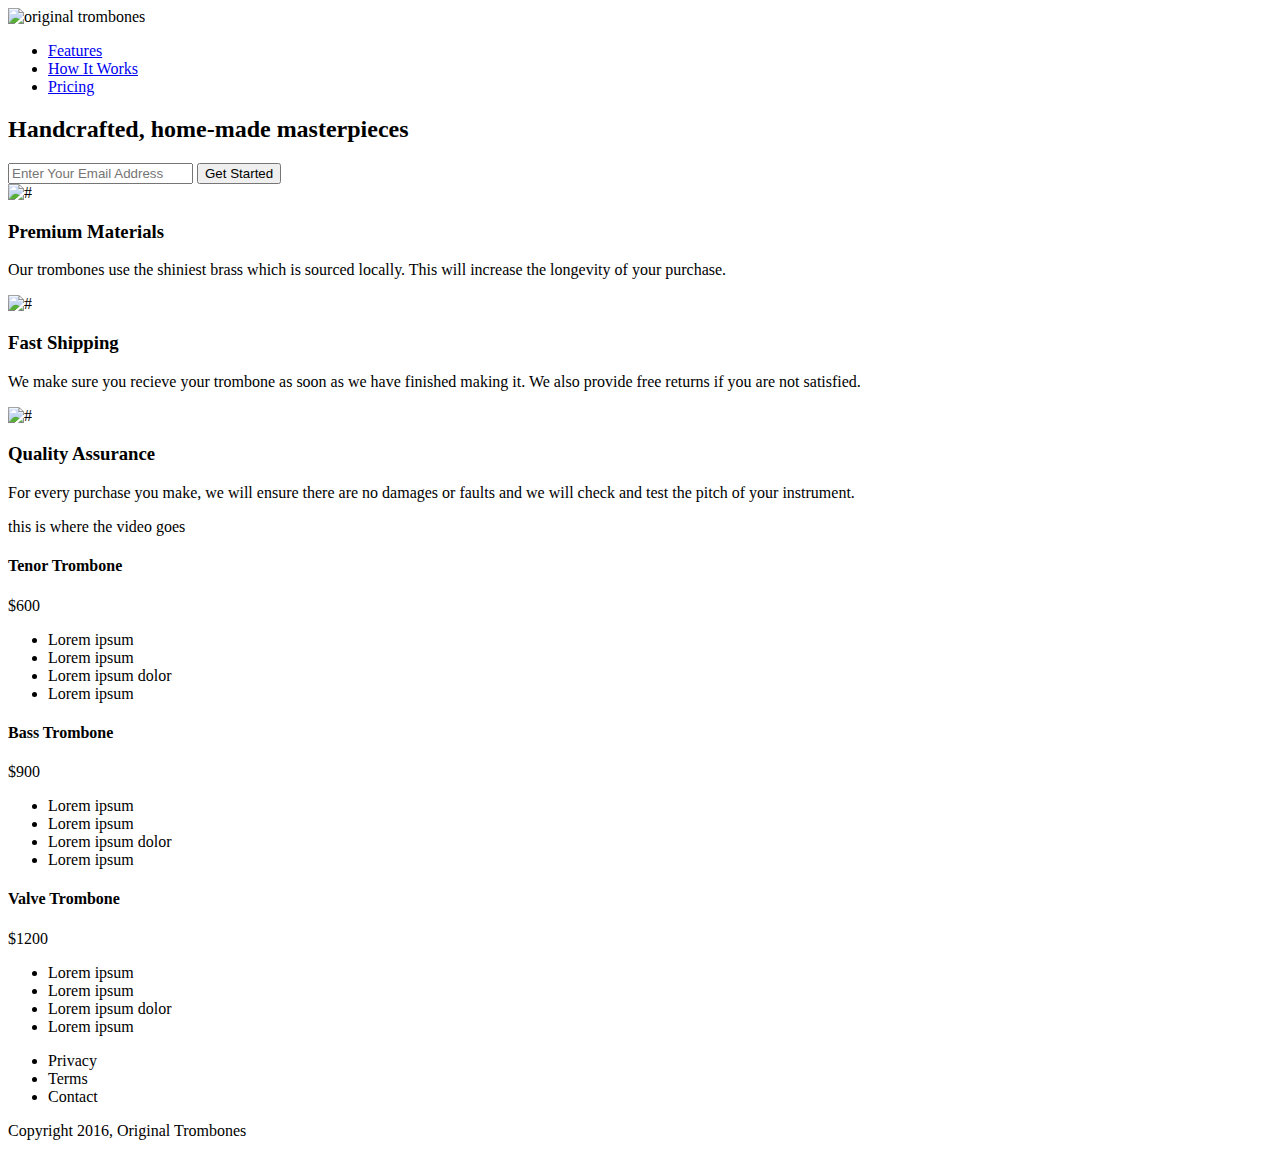
==== landing_page/index.html @ 4afbbb4b "landing page skeleton" ====
<!DOCTYPE html>
<html lang="en">
<head>
  <meta charset="UTF-8">
  <meta name="viewport" content="width=device-width, initial-scale=1.0">
  <meta http-equiv="X-UA-Compatible" content="ie=edge">
  <link rel="stylesheet" href="css/style.css">
  <title>Landing Page</title>
</head>
<body>
  <div id="header">
    <div id="company-logo">
      <img src="https://s3.amazonaws.com/freecodecamp/original_trombones.png" alt="original trombones" id="header-img">
    </div>
    <nav id="nav-bar">
      <ul>
        <li><a href="#" class="nav-link">Features</a></li>
        <li><a href="#" class="nav-link">How It Works</a></li>
        <li><a href="#" class="nav-link">Pricing</a></li>
      </ul>
    </nav>
  </div>

  <header id="header">
    <h2>Handcrafted, home-made masterpieces</h2>
    <form id="form" action="https://www.freecodecamp.com/email-submit">
      <input type="email" id="email" placeholder="Enter Your Email Address">
      <input type="submit" id="submit" value="Get Started">
    </form>
  </header>

  <div class="container">
    <section id="features">
      <div class="grid">
        <div class="icon"><img src="#" alt="#"></div>
        <div class="description">
          <h3>Premium Materials</h3>
          <p>Our trombones use the shiniest brass which is sourced locally. This will increase the longevity of your purchase.</p>
        </div>
      </div>
      <div class="grid">
        <div class="icon"><img src="#" alt="#"></div>
        <div class="description">
          <h3>Fast Shipping</h3>
          <p>We make sure you recieve your trombone as soon as we have finished making it. We also provide free returns if you are not satisfied.</p>
        </div>
      </div>
      <div class="grid">
        <div class="icon"><img src="#" alt="#"></div>
        <div class="description">
          <h3>Quality Assurance</h3>
          <p>For every purchase you make, we will ensure there are no damages or faults and we will check and test the pitch of your instrument.</p>
        </div>
      </div>
    </section>
  </div>

  <section id="video">
    <div>this is where the video goes</div>
  </section>

  <section id="pricing">
    <div class="level">
      <h4>Tenor Trombone</h4>
      <div class="price">$600</div>
      <ul>
        <li>Lorem ipsum</li>
        <li>Lorem ipsum</li>
        <li>Lorem ipsum dolor</li>
        <li>Lorem ipsum</li>
      </ul>
    </div>
    <div class="level">
      <h4>Bass Trombone</h4>
      <div class="price">$900</div>
      <ul>
        <li>Lorem ipsum</li>
        <li>Lorem ipsum</li>
        <li>Lorem ipsum dolor</li>
        <li>Lorem ipsum</li>
      </ul>
    </div>
    <div class="level">
      <h4>Valve Trombone</h4>
      <div class="price">$1200</div>
      <ul>
        <li>Lorem ipsum</li>
        <li>Lorem ipsum</li>
        <li>Lorem ipsum dolor</li>
        <li>Lorem ipsum</li>
      </ul>
    </div>
  </section>

  <footer id="footer">
    <ul>
      <li>Privacy</li>
      <li>Terms</li>
      <li>Contact</li>
    </ul>
    <p>Copyright 2016, Original Trombones</p>
  </footer>

</body>
</html>
---- landing_page/css/style.css ----
/*# sourceMappingURL=style.css.map */
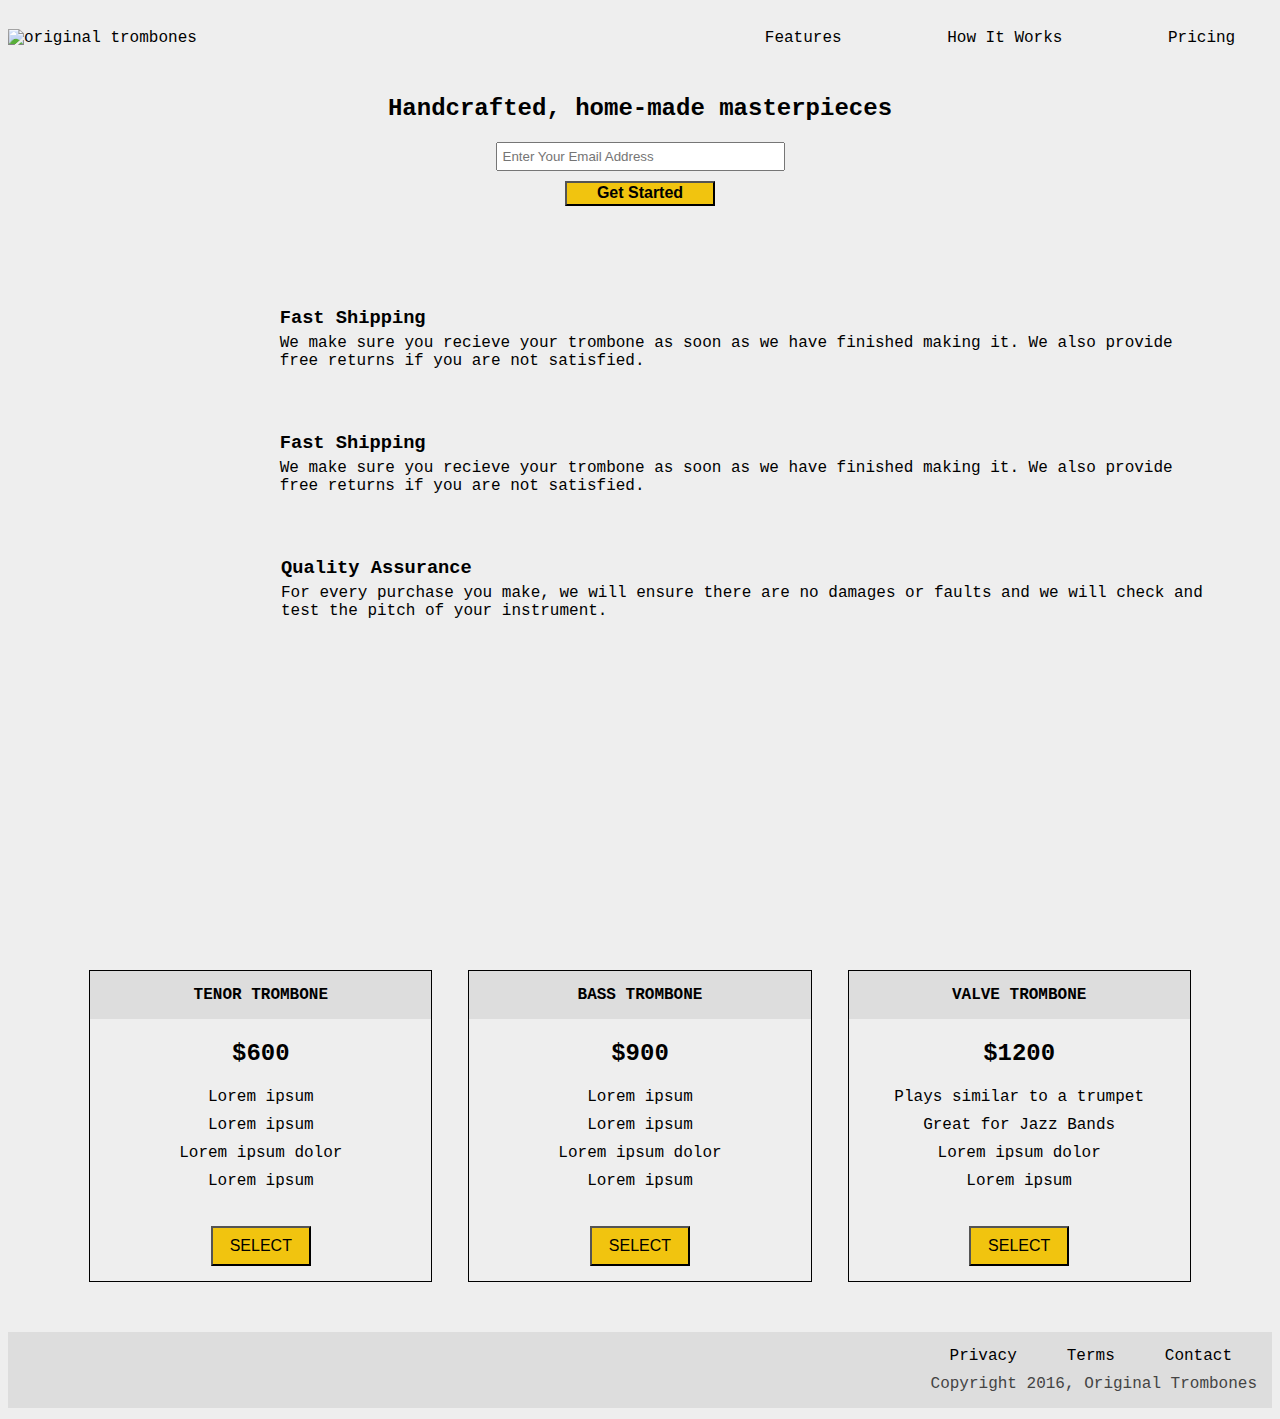
==== commit 0fdc9cdb: "finished ladning page project" ====
--- a/landing_page/index.html
+++ b/landing_page/index.html
@@ -4,99 +4,102 @@
   <meta charset="UTF-8">
   <meta name="viewport" content="width=device-width, initial-scale=1.0">
   <meta http-equiv="X-UA-Compatible" content="ie=edge">
+  <link rel="stylesheet" href="https://use.fontawesome.com/releases/v5.3.1/css/all.css" integrity="sha384-mzrmE5qonljUremFsqc01SB46JvROS7bZs3IO2EmfFsd15uHvIt+Y8vEf7N7fWAU" crossorigin="anonymous">
   <link rel="stylesheet" href="css/style.css">
   <title>Landing Page</title>
 </head>
 <body>
-  <div id="header">
+
+  <header id="header">
     <div id="company-logo">
       <img src="https://s3.amazonaws.com/freecodecamp/original_trombones.png" alt="original trombones" id="header-img">
     </div>
     <nav id="nav-bar">
       <ul>
-        <li><a href="#" class="nav-link">Features</a></li>
-        <li><a href="#" class="nav-link">How It Works</a></li>
-        <li><a href="#" class="nav-link">Pricing</a></li>
+        <li><a href="#features" class="nav-link">Features</a></li>
+        <li><a href="#how-it-works" class="nav-link">How It Works</a></li>
+        <li><a href="#pricing" class="nav-link">Pricing</a></li>
       </ul>
     </nav>
-  </div>
+  </header>
 
-  <header id="header">
+  <form id="form" action="https://www.freecodecamp.com/email-submit">
     <h2>Handcrafted, home-made masterpieces</h2>
-    <form id="form" action="https://www.freecodecamp.com/email-submit">
-      <input type="email" id="email" placeholder="Enter Your Email Address">
-      <input type="submit" id="submit" value="Get Started">
-    </form>
-  </header>
+    <input type="email" id="email" placeholder="Enter Your Email Address">
+    <input type="submit" id="submit" class="btn" value="Get Started">
+  </form>
 
   <div class="container">
     <section id="features">
       <div class="grid">
-        <div class="icon"><img src="#" alt="#"></div>
-        <div class="description">
-          <h3>Premium Materials</h3>
-          <p>Our trombones use the shiniest brass which is sourced locally. This will increase the longevity of your purchase.</p>
-        </div>
-      </div>
-      <div class="grid">
-        <div class="icon"><img src="#" alt="#"></div>
+        <div class="icon"><i class="fa fa-3x fa-fire"></i></div>
         <div class="description">
           <h3>Fast Shipping</h3>
           <p>We make sure you recieve your trombone as soon as we have finished making it. We also provide free returns if you are not satisfied.</p>
         </div>
       </div>
       <div class="grid">
-        <div class="icon"><img src="#" alt="#"></div>
+        <div class="icon"><i class="fa fa-3x fa-truck"></i></div>
+        <div class="description">
+          <h3>Fast Shipping</h3>
+          <p>We make sure you recieve your trombone as soon as we have finished making it. We also provide free returns if you are not satisfied.</p>
+        </div>
+      </div>
+      <div class="grid">
+        <div class="icon"><i class="fa fa-3x fa-battery-full"></i></div>
         <div class="description">
           <h3>Quality Assurance</h3>
           <p>For every purchase you make, we will ensure there are no damages or faults and we will check and test the pitch of your instrument.</p>
         </div>
       </div>
     </section>
+
+    <section id="how-it-works">
+      <iframe height="315" src="https://www.youtube-nocookie.com/embed/y8Yv4pnO7qc?rel=0&amp;controls=0&amp;showinfo=0" frameborder="0" allowfullscreen></iframe>
+    </section>
+
+    <section id="pricing">
+      <div class="level">
+        <h4>Tenor Trombone</h4>
+        <div class="price">$600</div>
+        <ul>
+          <li>Lorem ipsum</li>
+          <li>Lorem ipsum</li>
+          <li>Lorem ipsum dolor</li>
+          <li>Lorem ipsum</li>
+        </ul>
+        <button class="btn">Select</button>
+      </div>
+      <div class="level">
+        <h4>Bass Trombone</h4>
+        <div class="price">$900</div>
+        <ul>
+          <li>Lorem ipsum</li>
+          <li>Lorem ipsum</li>
+          <li>Lorem ipsum dolor</li>
+          <li>Lorem ipsum</li>
+        </ul>
+        <button class="btn">Select</button>
+      </div>
+      <div class="level">
+        <h4>Valve Trombone</h4>
+        <div class="price">$1200</div>
+        <ul>
+          <li>Plays similar to a trumpet</li>
+          <li>Great for Jazz Bands</li>
+          <li>Lorem ipsum dolor</li>
+          <li>Lorem ipsum</li>
+        </ul>
+        <button class="btn">Select</button>
+      </div>
+    </section>
   </div>
-
-  <section id="video">
-    <div>this is where the video goes</div>
-  </section>
-
-  <section id="pricing">
-    <div class="level">
-      <h4>Tenor Trombone</h4>
-      <div class="price">$600</div>
-      <ul>
-        <li>Lorem ipsum</li>
-        <li>Lorem ipsum</li>
-        <li>Lorem ipsum dolor</li>
-        <li>Lorem ipsum</li>
-      </ul>
-    </div>
-    <div class="level">
-      <h4>Bass Trombone</h4>
-      <div class="price">$900</div>
-      <ul>
-        <li>Lorem ipsum</li>
-        <li>Lorem ipsum</li>
-        <li>Lorem ipsum dolor</li>
-        <li>Lorem ipsum</li>
-      </ul>
-    </div>
-    <div class="level">
-      <h4>Valve Trombone</h4>
-      <div class="price">$1200</div>
-      <ul>
-        <li>Lorem ipsum</li>
-        <li>Lorem ipsum</li>
-        <li>Lorem ipsum dolor</li>
-        <li>Lorem ipsum</li>
-      </ul>
-    </div>
-  </section>
 
   <footer id="footer">
     <ul>
-      <li>Privacy</li>
-      <li>Terms</li>
-      <li>Contact</li>
+      <li><a href="#">Privacy</a></li>
+      <li><a href="#">Terms</a></li>
+      <li><a href="#">Contact</a></li>
     </ul>
     <p>Copyright 2016, Original Trombones</p>
   </footer>
--- a/landing_page/css/style.css
+++ b/landing_page/css/style.css
@@ -1,3 +1,157 @@
+.btn {
+  background-color: #f1c40f;
+  cursor: pointer;
+  font-size: 1em;
+  transition: 1s;
+  width: 100%; }
+  .btn:hover {
+    background-color: orange; }
 
+ul {
+  list-style: none;
+  padding: 0; }
+
+a {
+  color: black;
+  text-decoration: none; }
+
+body {
+  background-color: #eee;
+  font-family: monospace, sans-serif;
+  margin-top: 75px; }
+  @media screen and (max-width: 800px) {
+    body {
+      margin-top: 110px; } }
+  body header {
+    align-items: center;
+    background-color: #eee;
+    display: flex;
+    height: 75px;
+    position: fixed;
+    top: 0;
+    width: 100%; }
+    @media screen and (max-width: 800px) {
+      body header {
+        flex-direction: column;
+        height: 110px; } }
+    body header #company-logo {
+      width: 55%; }
+      @media screen and (max-width: 800px) {
+        body header #company-logo {
+          margin-top: 10px;
+          text-align: center;
+          width: 100%; } }
+      body header #company-logo img {
+        max-width: 300px;
+        width: 100%; }
+    body header nav#nav-bar {
+      width: 45%; }
+      body header nav#nav-bar ul {
+        display: flex;
+        justify-content: space-around;
+        width: 100%; }
+        @media screen and (max-width: 800px) {
+          body header nav#nav-bar ul {
+            flex-direction: column;
+            margin: 0;
+            text-align: center; } }
+  body form {
+    align-items: center;
+    display: flex;
+    flex-direction: column;
+    height: 200px;
+    text-align: center; }
+    body form input#email {
+      max-width: 275px;
+      padding: 5px;
+      width: 100%; }
+    body form input#submit {
+      font-weight: 900;
+      height: 25px;
+      margin-top: 10px;
+      max-width: 150px; }
+  body div.container {
+    margin: auto;
+    width: 90%; }
+    body div.container section#features div.grid {
+      align-items: center;
+      display: flex;
+      height: 125px; }
+      @media screen and (max-width: 800px) {
+        body div.container section#features div.grid {
+          margin-bottom: 25px; } }
+      body div.container section#features div.grid div.icon {
+        align-items: center;
+        color: darkorange;
+        display: flex;
+        justify-content: center;
+        width: 25%; }
+        @media screen and (max-width: 800px) {
+          body div.container section#features div.grid div.icon {
+            display: none; } }
+      @media screen and (max-width: 800px) {
+        body div.container section#features div.grid div.description {
+          text-align: center; } }
+      body div.container section#features div.grid div.description h3 {
+        margin-bottom: 5px; }
+      body div.container section#features div.grid div.description p {
+        margin-top: 5px; }
+    body div.container section#video {
+      justify-content: center;
+      display: flex;
+      margin: 50px; }
+      @media screen and (max-width: 800px) {
+        body div.container section#video {
+          margin: 50px 0; } }
+      body div.container section#video iframe {
+        max-width: 560px;
+        width: 100%; }
+    body div.container section#pricing {
+      display: flex;
+      justify-content: space-around;
+      width: 100%; }
+      @media screen and (max-width: 800px) {
+        body div.container section#pricing {
+          flex-direction: column; } }
+      body div.container section#pricing div.level {
+        border: 1px solid black;
+        text-align: center;
+        width: 30%; }
+        @media screen and (max-width: 800px) {
+          body div.container section#pricing div.level {
+            margin: 10px 0;
+            width: 100%; } }
+        body div.container section#pricing div.level h4 {
+          background-color: #ddd;
+          margin-top: 0;
+          padding: 15px;
+          text-transform: uppercase; }
+        body div.container section#pricing div.level div.price {
+          font-size: 1.5em;
+          font-weight: 900; }
+        body div.container section#pricing div.level ul {
+          line-height: 1.75; }
+        body div.container section#pricing div.level button {
+          height: 40px;
+          margin: 15px;
+          max-width: 100px;
+          text-transform: uppercase; }
+  body footer {
+    background-color: #ddd;
+    margin-top: 50px;
+    padding: 15px; }
+    body footer ul {
+      display: flex;
+      justify-content: flex-end;
+      margin: 0;
+      padding-bottom: 0; }
+      body footer ul li {
+        padding: 0 25px; }
+    body footer p {
+      color: #444;
+      margin: 10px 0 0;
+      padding-right: 25px;
+      text-align: right;
+      width: 100%; }
 
 /*# sourceMappingURL=style.css.map */
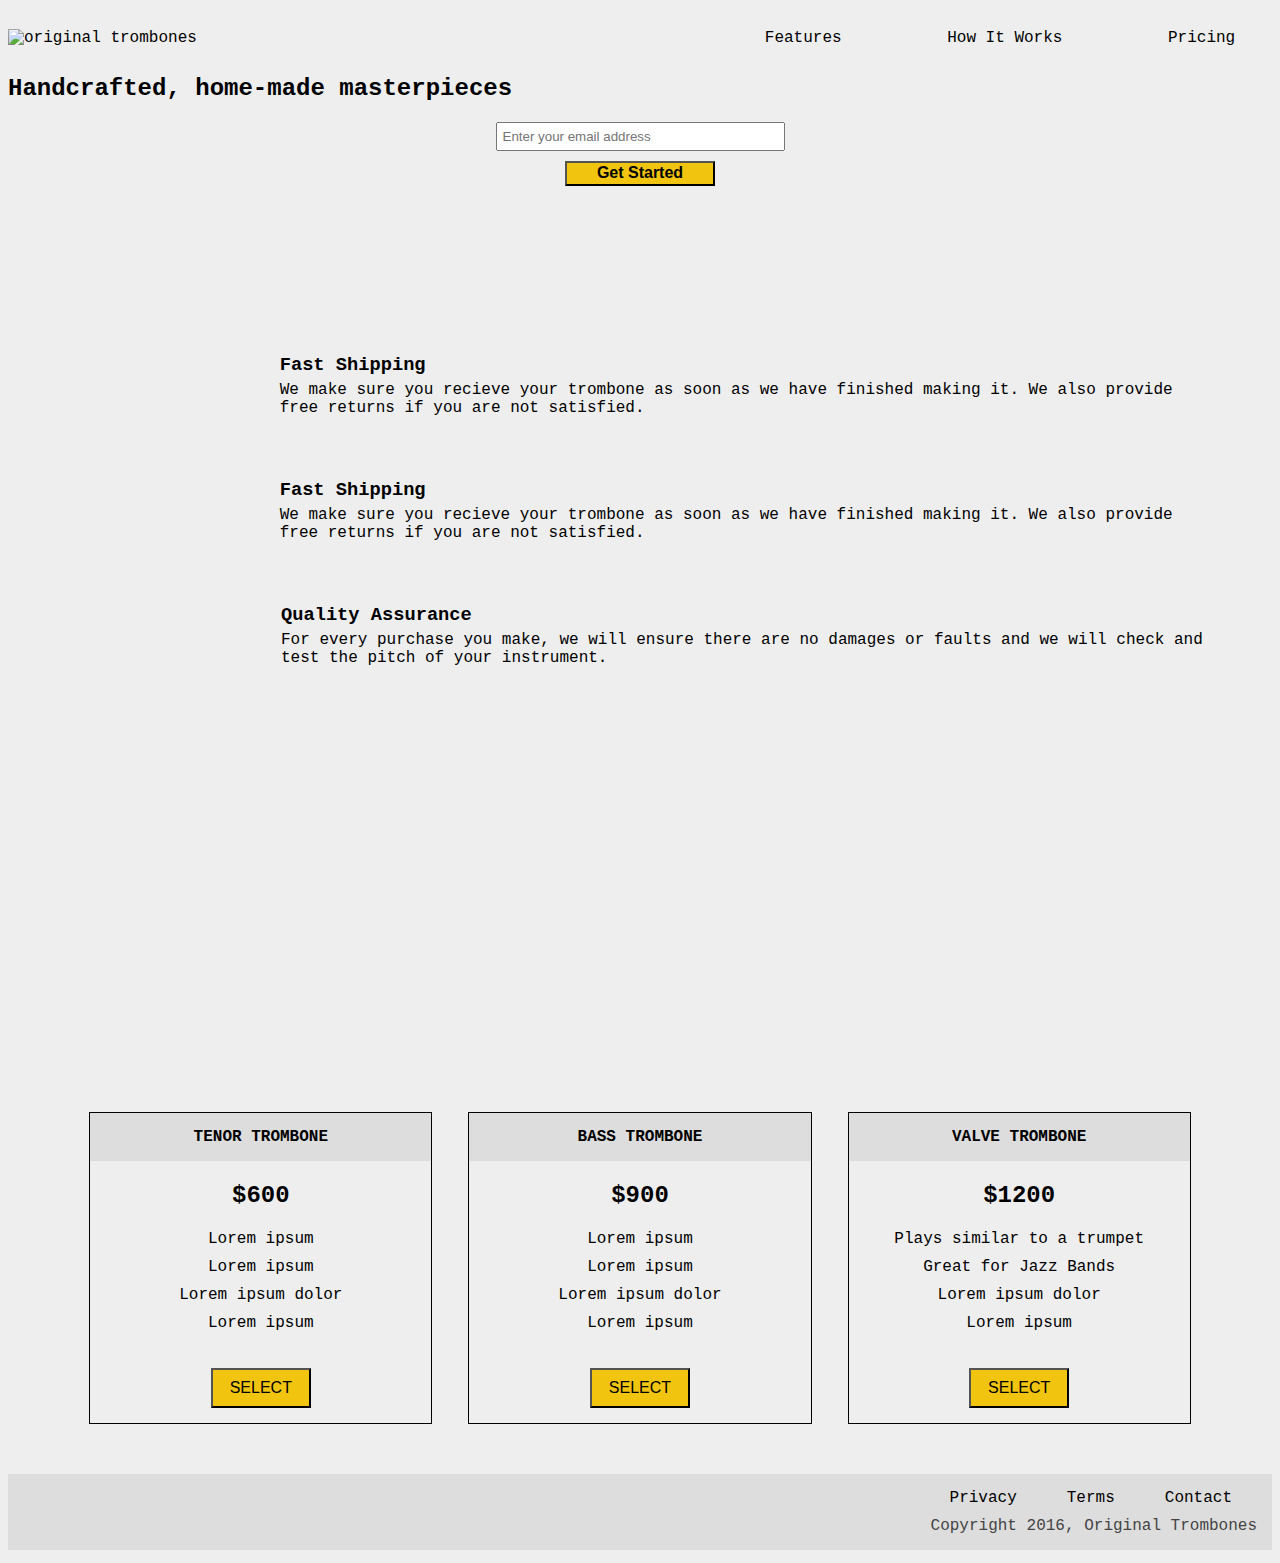
==== commit 7f1b67f8: "all landing-page fcc tests passing" ====
--- a/landing_page/index.html
+++ b/landing_page/index.html
@@ -23,11 +23,13 @@
     </nav>
   </header>
 
-  <form id="form" action="https://www.freecodecamp.com/email-submit">
+  <section id="hero">
     <h2>Handcrafted, home-made masterpieces</h2>
-    <input type="email" id="email" placeholder="Enter Your Email Address">
-    <input type="submit" id="submit" class="btn" value="Get Started">
-  </form>
+    <form id="form" action="https://www.freecodecamp.com/email-submit">
+      <input name="email" id="email" type="email" placeholder="Enter your email address" required/>
+      <input id="submit" type="submit" value="Get Started" class="btn"></input>
+    </form>
+  </section>
 
   <div class="container">
     <section id="features">
@@ -55,7 +57,7 @@
     </section>
 
     <section id="how-it-works">
-      <iframe height="315" src="https://www.youtube-nocookie.com/embed/y8Yv4pnO7qc?rel=0&amp;controls=0&amp;showinfo=0" frameborder="0" allowfullscreen></iframe>
+      <iframe id="video" height="315" src="https://www.youtube-nocookie.com/embed/y8Yv4pnO7qc?rel=0&amp;controls=0&amp;showinfo=0" frameborder="0" allowfullscreen></iframe>
     </section>
 
     <section id="pricing">
--- a/landing_page/css/style.css
+++ b/landing_page/css/style.css
@@ -96,14 +96,14 @@
         margin-bottom: 5px; }
       body div.container section#features div.grid div.description p {
         margin-top: 5px; }
-    body div.container section#video {
+    body div.container section#how-it-works {
       justify-content: center;
       display: flex;
       margin: 50px; }
       @media screen and (max-width: 800px) {
-        body div.container section#video {
+        body div.container section#how-it-works {
           margin: 50px 0; } }
-      body div.container section#video iframe {
+      body div.container section#how-it-works iframe {
         max-width: 560px;
         width: 100%; }
     body div.container section#pricing {
